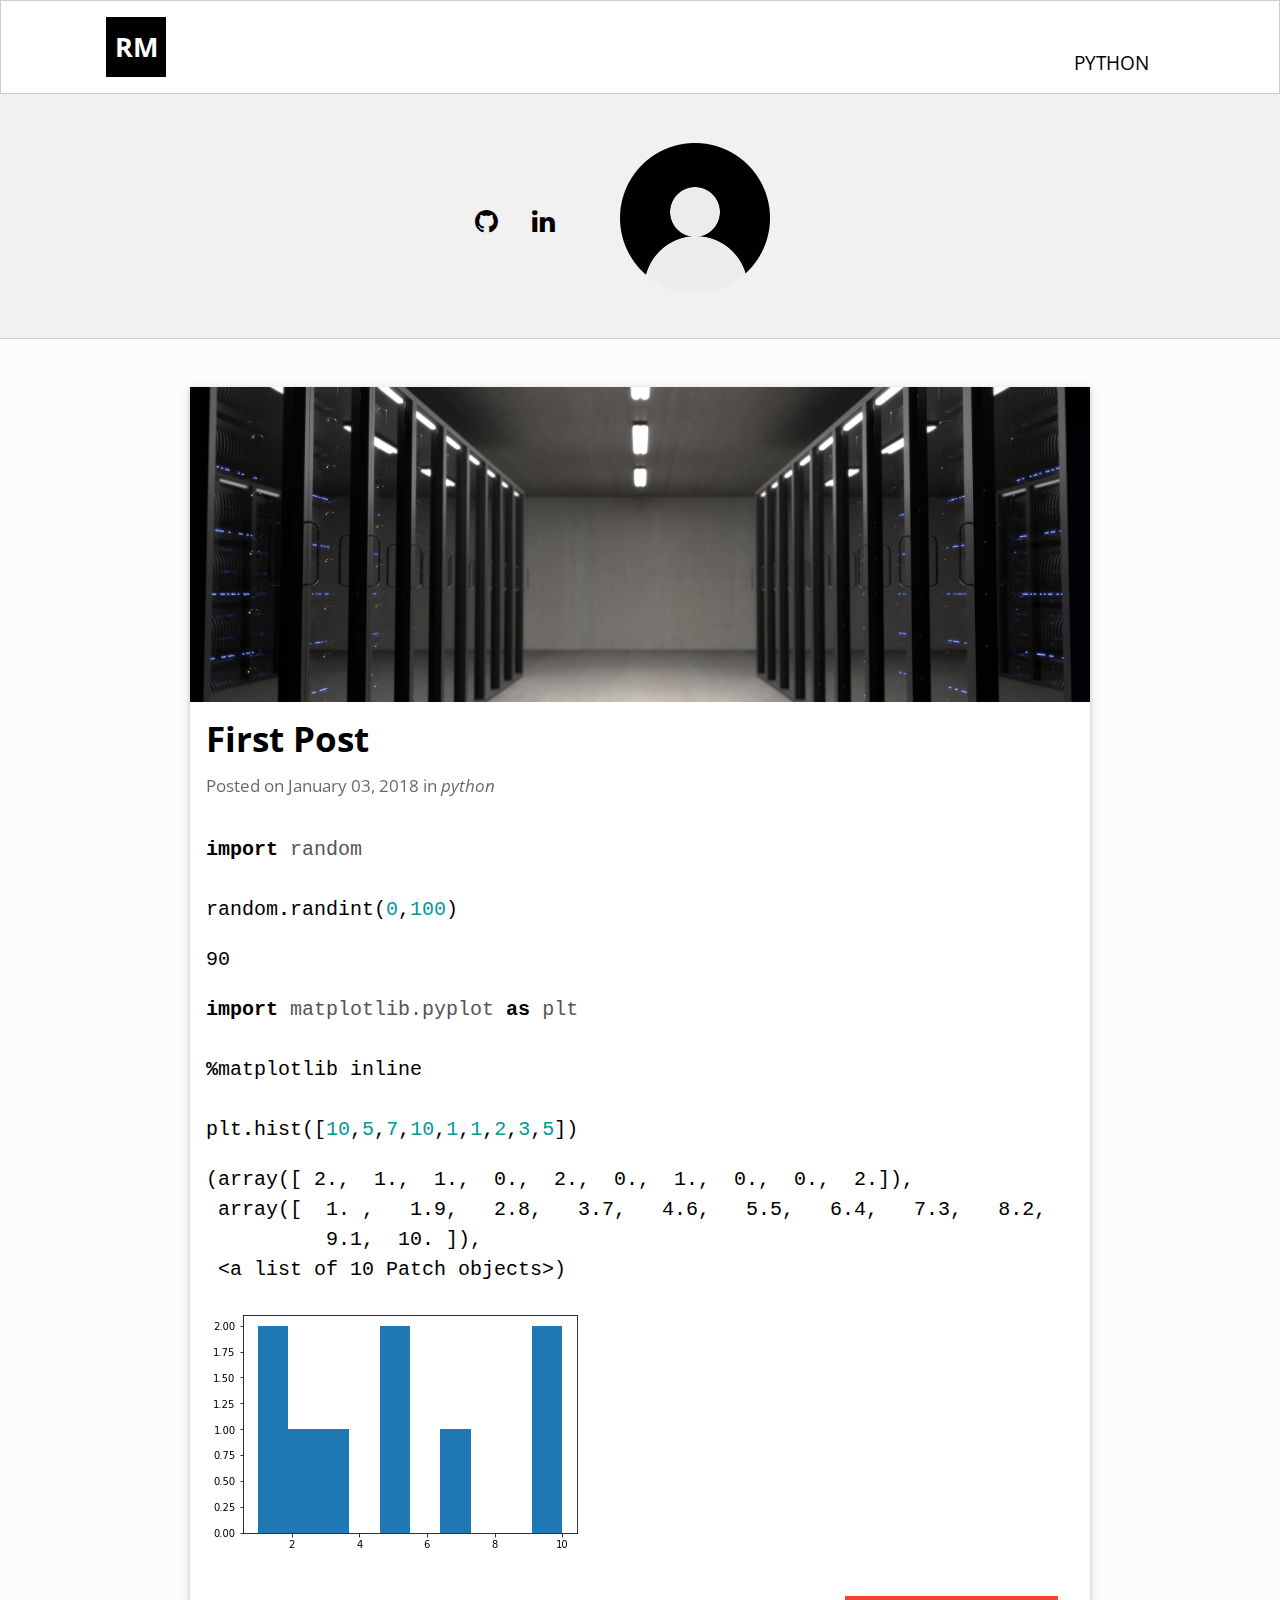
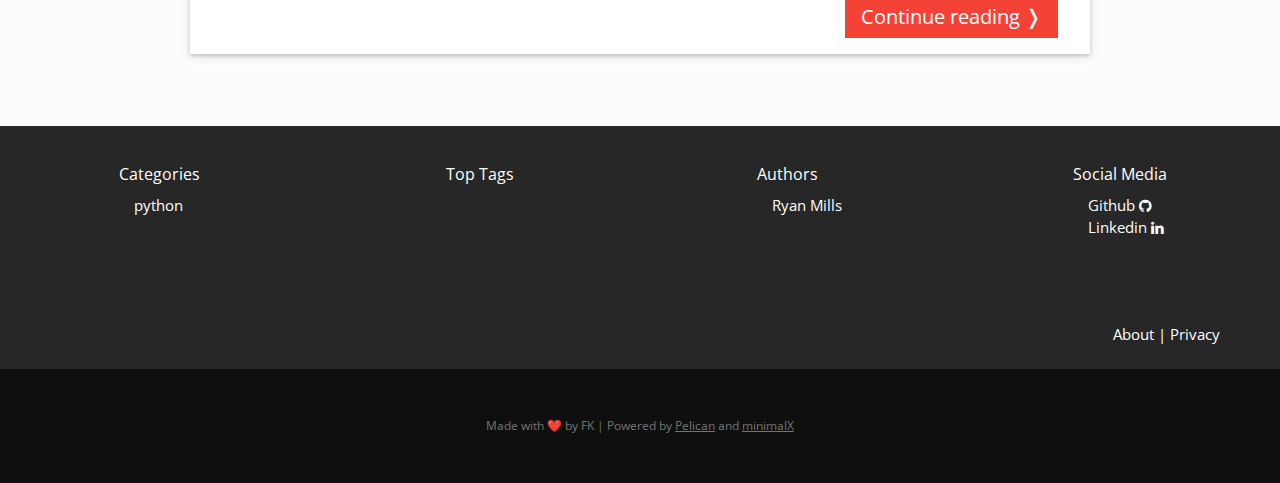
==== index.html @ 048d177b "with image fix" ====
<!DOCTYPE html>
<html lang="english">
<head>
    <title>Ryan's Blog</title>

    <link href="https://bosbraves.github.io/feeds/all.atom.xml" type="application/atom+xml" rel="alternate" title="Ryan's Blog Full Atom Feed" />

    <!-- CSS -->
    <link rel="stylesheet" type="text/css" href="https://fonts.googleapis.com/css?family=Open+Sans:regular,bold|Reenie+Beanie">
    <link rel="stylesheet" type="text/css" href="https://bosbraves.github.io/theme/css/w3.css">
    <link rel="stylesheet" type="text/css" href="https://bosbraves.github.io/theme/css/style.css">
    <link rel="stylesheet" type="text/css" href="https://bosbraves.github.io/theme/css/jqcloud.css">
    <link rel="stylesheet" type="text/css" href="https://bosbraves.github.io/theme/css/font-awesome.min.css">
    <link rel="stylesheet" type="text/css" href="https://bosbraves.github.io/theme/css/shariff.min.css">
    <link rel="stylesheet" type="text/css" href="https://bosbraves.github.io/theme/css/pygments-highlight-github.css">

    <!-- JavaScript -->
    <script src="https://ajax.googleapis.com/ajax/libs/jquery/3.1.0/jquery.min.js"></script>
    <script src="https://bosbraves.github.io/theme/js/jqcloud.min.js"></script>

     <!-- Meta -->
    <meta charset="utf-8" />
    <meta http-equiv="X-UA-Compatible" content="IE=edge" />
    <meta name="viewport" content="width=device-width, initial-scale=1.0" />
    <meta name="HandheldFriendly" content="True" />

    <meta name="author" content="Ryan Mills" />
    <meta name="description" content="" /> 

    <!-- Facebook OpenGraph -->
    <meta property="og:site_name" content="Ryan's Blog">
    <meta property="og:title" content="" />
    <meta property="og:description" content="" />
    <meta property="og:url" content="https://bosbraves.github.io" />
    <meta property="og:image" itemprop="image" content="https://bosbraves.github.io/images/Ryan's Blog.png">
    <meta property="og:type" content="blog" />

    <!-- Twitter -->
    <meta name="twitter:card" content="summary_large_image">
    <meta name="twitter:title" content="">
    <meta name="twitter:description" content="">
    <meta name="twitter:image" content="https://bosbraves.github.io/images/Ryan's Blog.png">
    
</head>
<body>
  <div class="w3-row w3-card w3-white">
    <header id=banner>
       <!-- AUTHOR INITIALS-->
      <a href="https://bosbraves.github.io" id=logo title="Home">RM</a>
      <nav id="menu">
        <ul>
          <li ><a href="https://bosbraves.github.io/category/python.html">python</a></li>
        </ul>
      </nav>
    </header>
  </div>
<div class="w3-row w3-light-grey w3-border-bottom">
<aside id="introduction" class="w3-container w3-center w3-padding-32">
    <div>
      <span id="sitedescription"></span>
      <ul class="social" style="margin: 0; margin-top: 10px; padding: 0;">
        <li><a class="sc-github" href="https://github.com/bosbraves" target="_blank"><i class="fa fa-github"></i></a></li>
        <li><a class="sc-linkedin" href="https://www.linkedin.com/in/ryancmills" target="_blank"><i class="fa fa-linkedin"></i></a></li>
      </ul>
    </div>
    <div style="line-height: 180px;">
      <a href="https://bosbraves.github.io/authors.html"><img class="avatar" alt="blog avatar" src="/authors/ryan-mills.png" onerror="this.src='/theme/images/avatar.png'"></a>
    </div>
</aside>
</div><br>
<br>
<section id="content">
<!-- Blog entries -->
<article class="w3-container w3-card-2 w3-white col-main">
  <header>
  <div class="headerimage-card">
    <a href="https://bosbraves.github.io/first-post.html"><img src="/images/category.png" style="width: 100%;"></img></a>
  </div>
  <h1><a href="https://bosbraves.github.io/first-post.html">First Post</a></h1>
  <div class="post-info">
    <div class="w3-opacity w3-margin-right w3-margin-bottom" style="flex-grow: 1;">
      <span>  Posted on January 03, 2018 in <a href="https://bosbraves.github.io/category/python.html" style="font-style: italic">python</a>

      </span>
    </div>
  </div>
</header>
  <div class="entry-content"><div class="highlight"><pre><span></span><span class="kn">import</span> <span class="nn">random</span>

<span class="n">random</span><span class="o">.</span><span class="n">randint</span><span class="p">(</span><span class="mi">0</span><span class="p">,</span><span class="mi">100</span><span class="p">)</span>
</pre></div>


<div class="highlight"><pre><span></span>90
</pre></div>


<div class="highlight"><pre><span></span><span class="kn">import</span> <span class="nn">matplotlib.pyplot</span> <span class="kn">as</span> <span class="nn">plt</span>

<span class="o">%</span><span class="n">matplotlib</span> <span class="n">inline</span>

<span class="n">plt</span><span class="o">.</span><span class="n">hist</span><span class="p">([</span><span class="mi">10</span><span class="p">,</span><span class="mi">5</span><span class="p">,</span><span class="mi">7</span><span class="p">,</span><span class="mi">10</span><span class="p">,</span><span class="mi">1</span><span class="p">,</span><span class="mi">1</span><span class="p">,</span><span class="mi">2</span><span class="p">,</span><span class="mi">3</span><span class="p">,</span><span class="mi">5</span><span class="p">])</span>
</pre></div>


<div class="highlight"><pre><span></span>(array([ 2.,  1.,  1.,  0.,  2.,  0.,  1.,  0.,  0.,  2.]),
 array([  1. ,   1.9,   2.8,   3.7,   4.6,   5.5,   6.4,   7.3,   8.2,
          9.1,  10. ]),
 &lt;a list of 10 Patch objects&gt;)
</pre></div>


<p><img alt="png" src="images/firstpost_2_1.png"></p></div>
  <footer>
  <a class="w3-btn w3-red w3-right w3-margin" href="https://bosbraves.github.io/first-post.html">  Continue reading
 &#10093;</a>
  </footer>
</article>
<br>
<br>
<br>
</section>
  <footer id="contentinfo">
    <div id="blogroll" class="w3-row">
        <div class="blogroll-block w3-col l3 m3 s6">
            <div>
                <h6>  Categories
</h6>
                <ul>
                    <li class=""><a href="https://bosbraves.github.io/category/python.html">python<a></li>
                    <li class="empty"></li>
                    <li class="empty"></li>
                    <li class="empty"></li>
                </ul>
            </div>
        </div>
    <div class="blogroll-block w3-col l3 m3 s6">
      <div>
        <h6>Top Tags</h6>
        <ul>
          <!-- Print the four most popular tags, sorted automatically with the setting TAG_CLOUD_SORTING = 'size' in pelicanconf.py -->
          <li class="empty"></li>
          <li class="empty"></li>
          <li class="empty"></li>
          <li class="empty"></li>
        </ul>
      </div>
    </div>
    <div class="blogroll-block w3-col l3 m3 s6">
      <div>
          <h6><a href="https://bosbraves.github.io/authors.html">  Authors
</a></h6>
          <ul>
              <!--  -->
              <li class=""><a href="https://bosbraves.github.io/authors.html">Ryan Mills</a></li>
              <!-- <li class=""><a href="https://bosbraves.github.io/authors.html#ryan-mills">Ryan Mills</a></li> -->
               <li class="empty"></li>
              <li class="empty"></li>
              <li class="empty"></li>
          </ul>
      </div>
    </div>
      <div class="blogroll-block w3-col l3 m3 s6">
          <div>
              <h6>Social Media</h6>
              <ul>
                  <li><a class="sc-github" href="https://github.com/bosbraves" target="_blank"><span style="text-transform: capitalize;">github</span> <i class="fa fa-github"></i></a></li>
                  <li><a class="sc-linkedin" href="https://www.linkedin.com/in/ryancmills" target="_blank"><span style="text-transform: capitalize;">linkedin</span> <i class="fa fa-linkedin"></i></a></li>
                  <li class="empty"></li>
                  <li class="empty"></li>
              </ul>
          </div>
      </div>
    </div>
    <div id="contact">
        <ul>
            <li><a href="https://bosbraves.github.io/pages/impressum.html">  About | Privacy
</a></li>
        </ul>
    </div>
    <div id="copyright" class="w3-center w3-small w3-text-grey w3-padding-48">
        <span>Made with ❤️ by FK | Powered by <a href="http://getpelican.com" target="_blank"><u>Pelican</u></a> and <a href="https://github.com/art1fa/minimalX" target="_blank"><u>minimalX</u></a>        </span>
    </div>
  </footer>
<script src="https://bosbraves.github.io/theme/js/shariff.min.js"></script>
</body>
</html>
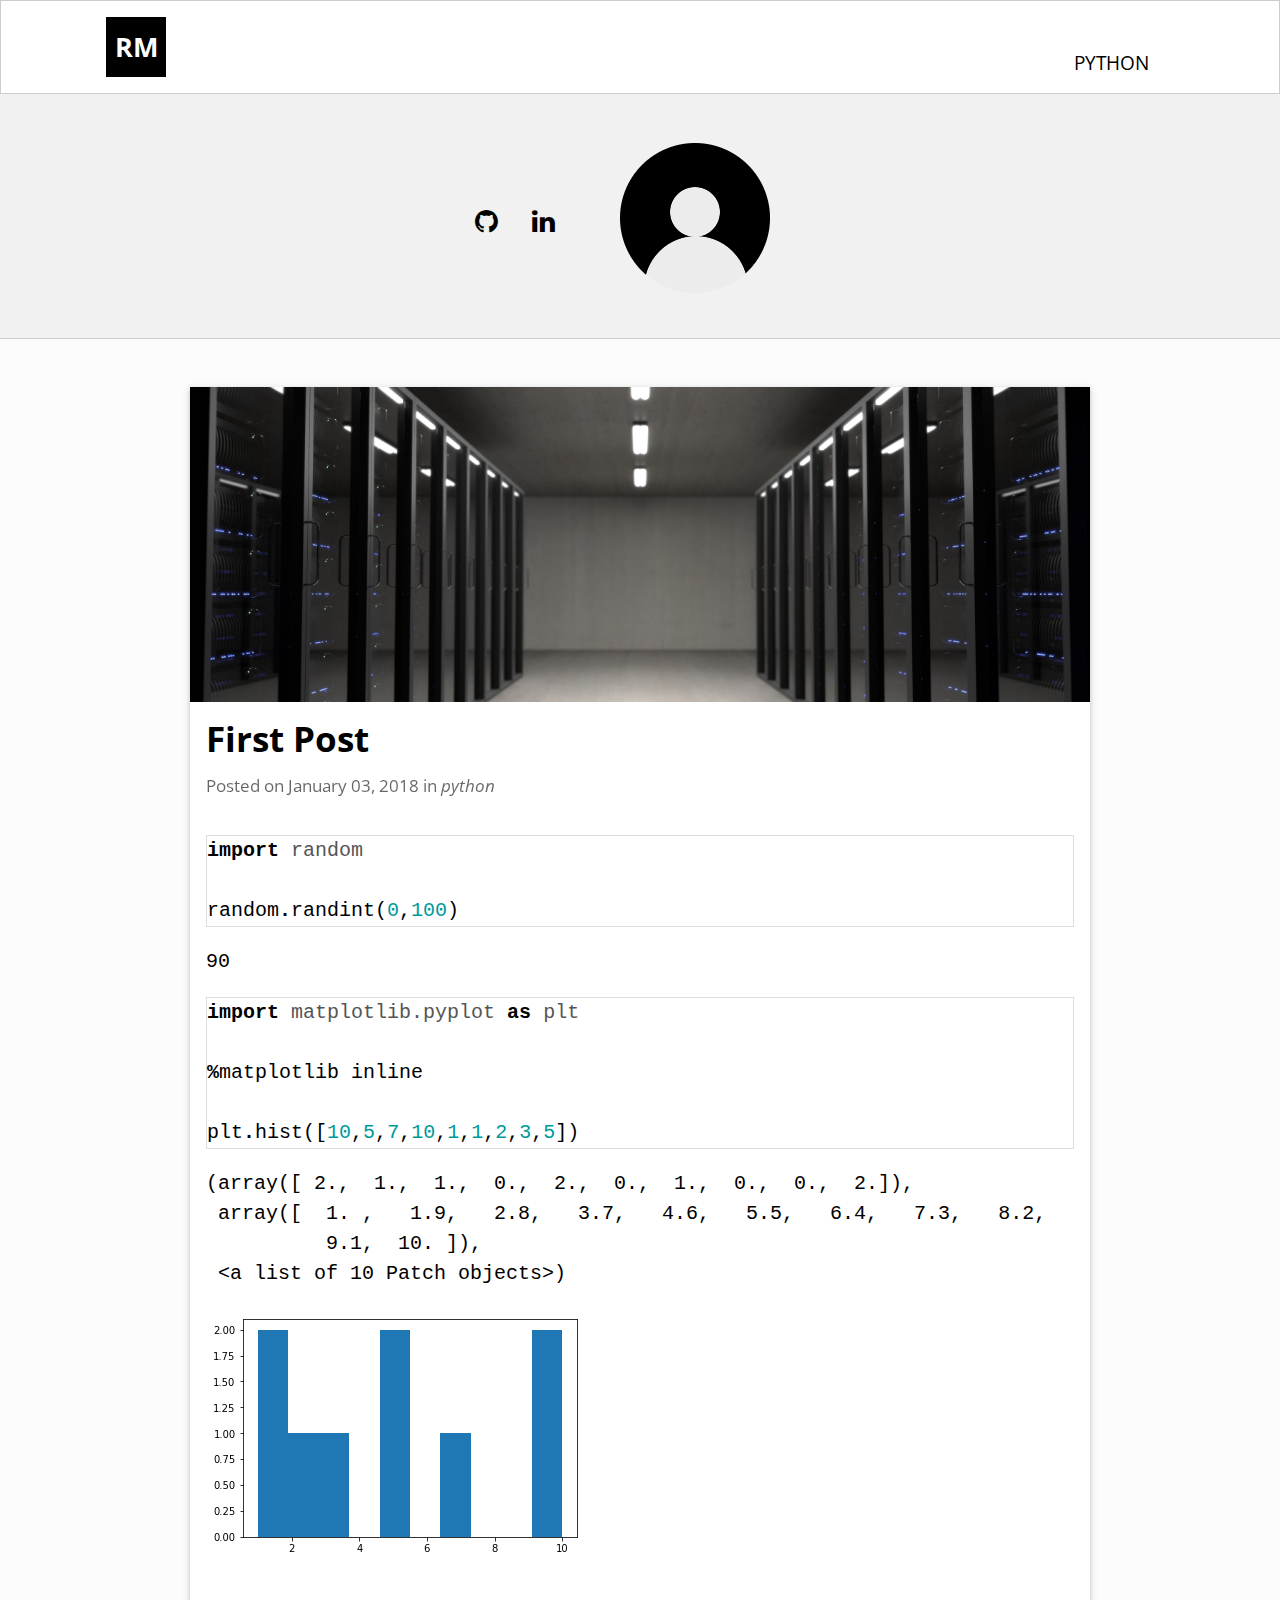
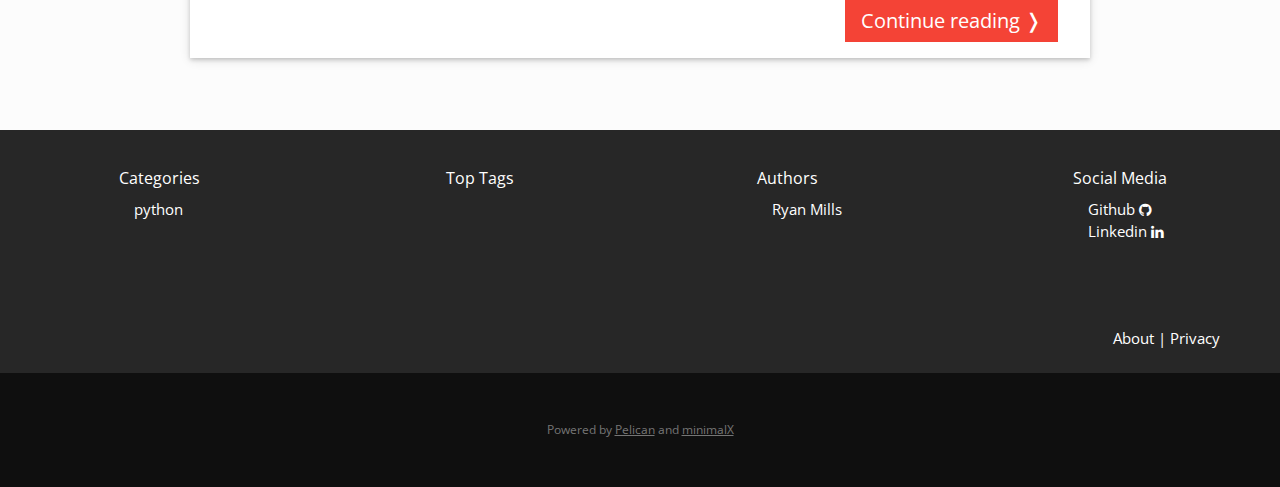
==== commit 3ea10268: "html update" ====
--- a/index.html
+++ b/index.html
@@ -180,9 +180,39 @@
         </ul>
     </div>
     <div id="copyright" class="w3-center w3-small w3-text-grey w3-padding-48">
-        <span>Made with ❤️ by FK | Powered by <a href="http://getpelican.com" target="_blank"><u>Pelican</u></a> and <a href="https://github.com/art1fa/minimalX" target="_blank"><u>minimalX</u></a>        </span>
+        <span>Powered by <a href="http://getpelican.com" target="_blank"><u>Pelican</u></a> and <a href="https://github.com/art1fa/minimalX" target="_blank"><u>minimalX</u></a>        </span>
     </div>
   </footer>
-<script src="https://bosbraves.github.io/theme/js/shariff.min.js"></script>
+  
+  <!-- This jQuery line finds any span that contains code highlighting classes and then selects the parent <pre> tag and adds a border.
+       This is done as a workaround to visually distinguish the code inputs and outputs -->
+  <script>
+      $(".hll, .n, .c, .err, .k, .o, .cm, .cp, .c1, .cs, .gd, .ge, .gr, .gh, .gi, .go, .gp, .gs, .gu, .gt, .kc, .kd, .kn, .kp, .kr, .kt, .m, .s, .na, .nb, .nc, .no, .nd, .ni, .ne, .nf, .nl, .nn, .nt, .nv, .ow, .w, .mf, .mh, .mi, .mo, .sb, .sc, .sd, .s2, .se, .sh, .si, .sx, .sr, .s1, .ss, .bp, .vc, .vg, .vi, .il").parent("pre").css("border", "1px solid #DEDEDE");
+      $("blockquote").addClass('blockquote')
+  </script>
+  
+<!-- Google Analytics -->
+<script type="text/javascript">
+var gaProperty = 'UA-111930602-1';
+var disableStr = 'ga-disable-' + gaProperty;
+if (document.cookie.indexOf(disableStr + '=true') > -1) {
+window[disableStr] = true;
+}
+function gaOptout() {
+document.cookie = disableStr + '=true; expires=Thu, 31 Dec 2099 23:59:59 UTC;path=/';
+window[disableStr] = true;
+}
+</script>
+<script>
+  (function(i,s,o,g,r,a,m){i['GoogleAnalyticsObject']=r;i[r]=i[r]||function(){
+  (i[r].q=i[r].q||[]).push(arguments)},i[r].l=1*new Date();a=s.createElement(o),
+  m=s.getElementsByTagName(o)[0];a.async=1;a.src=g;m.parentNode.insertBefore(a,m)
+  })(window,document,'script','https://www.google-analytics.com/analytics.js','ga');
+
+  ga('create', 'UA-111930602-1', 'auto');
+  ga('set', 'anonymizeIp', true);
+  ga('send', 'pageview');
+
+</script><script src="https://bosbraves.github.io/theme/js/shariff.min.js"></script>
 </body>
 </html>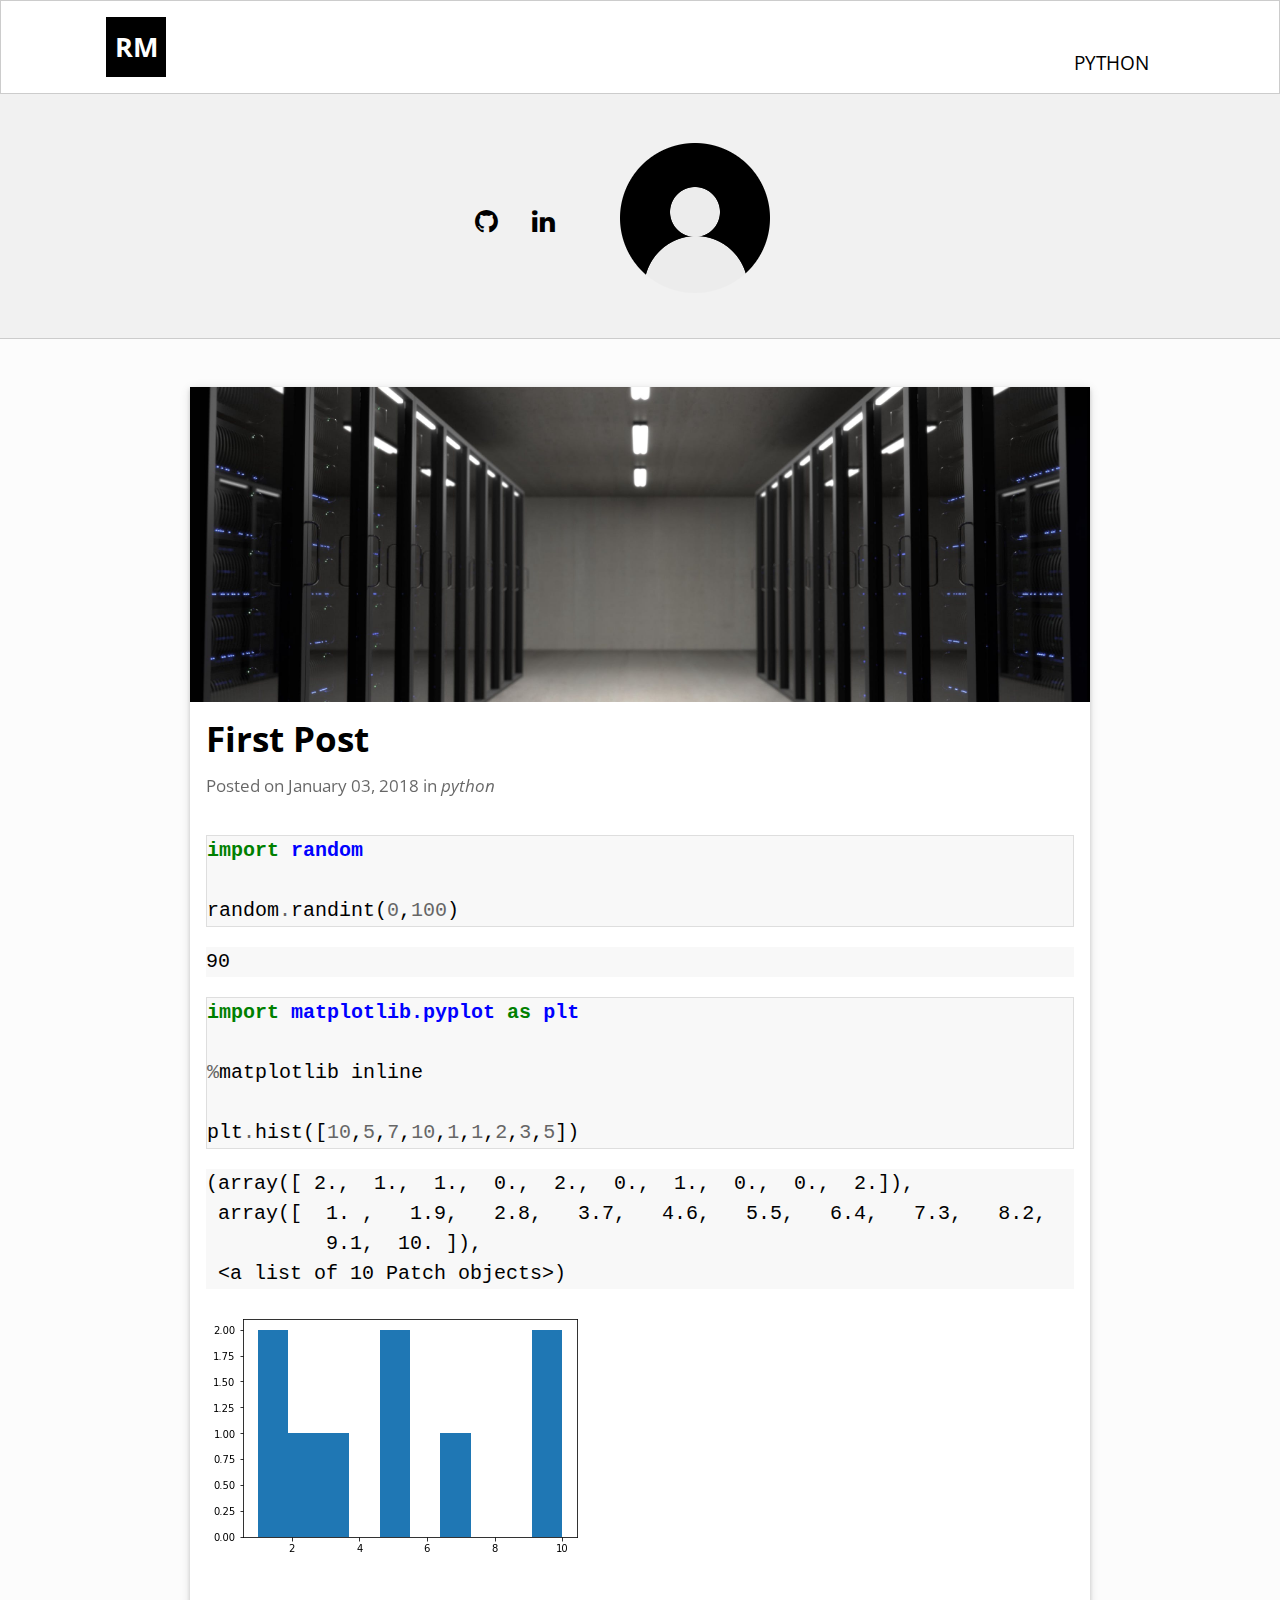
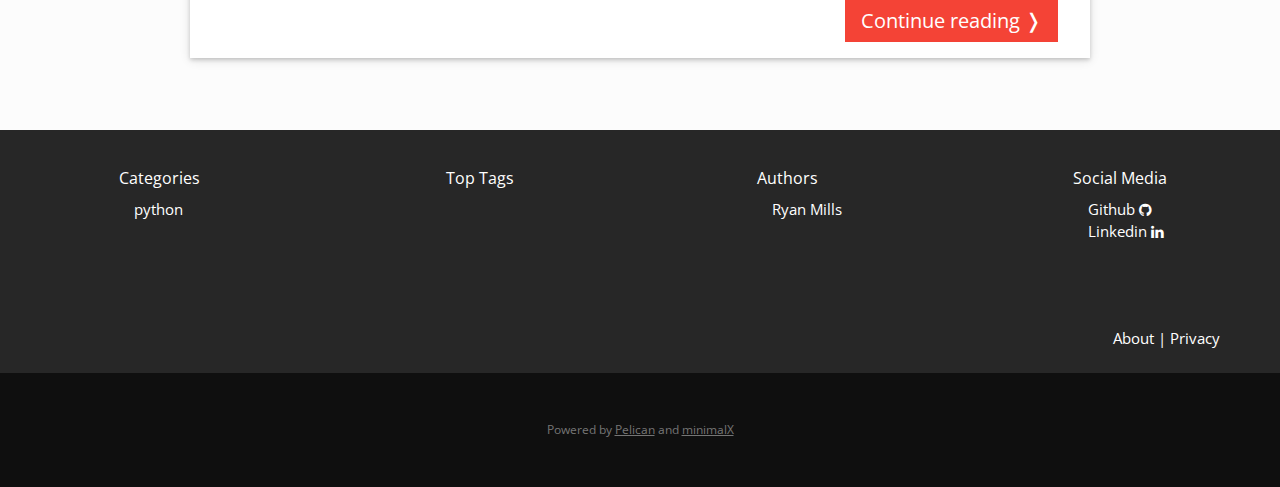
==== commit 63fa78a7: "update settings" ====
--- a/index.html
+++ b/index.html
@@ -1,6 +1,6 @@
 
 <!DOCTYPE html>
-<html lang="english">
+<html lang="en">
 <head>
     <title>Ryan's Blog</title>
 
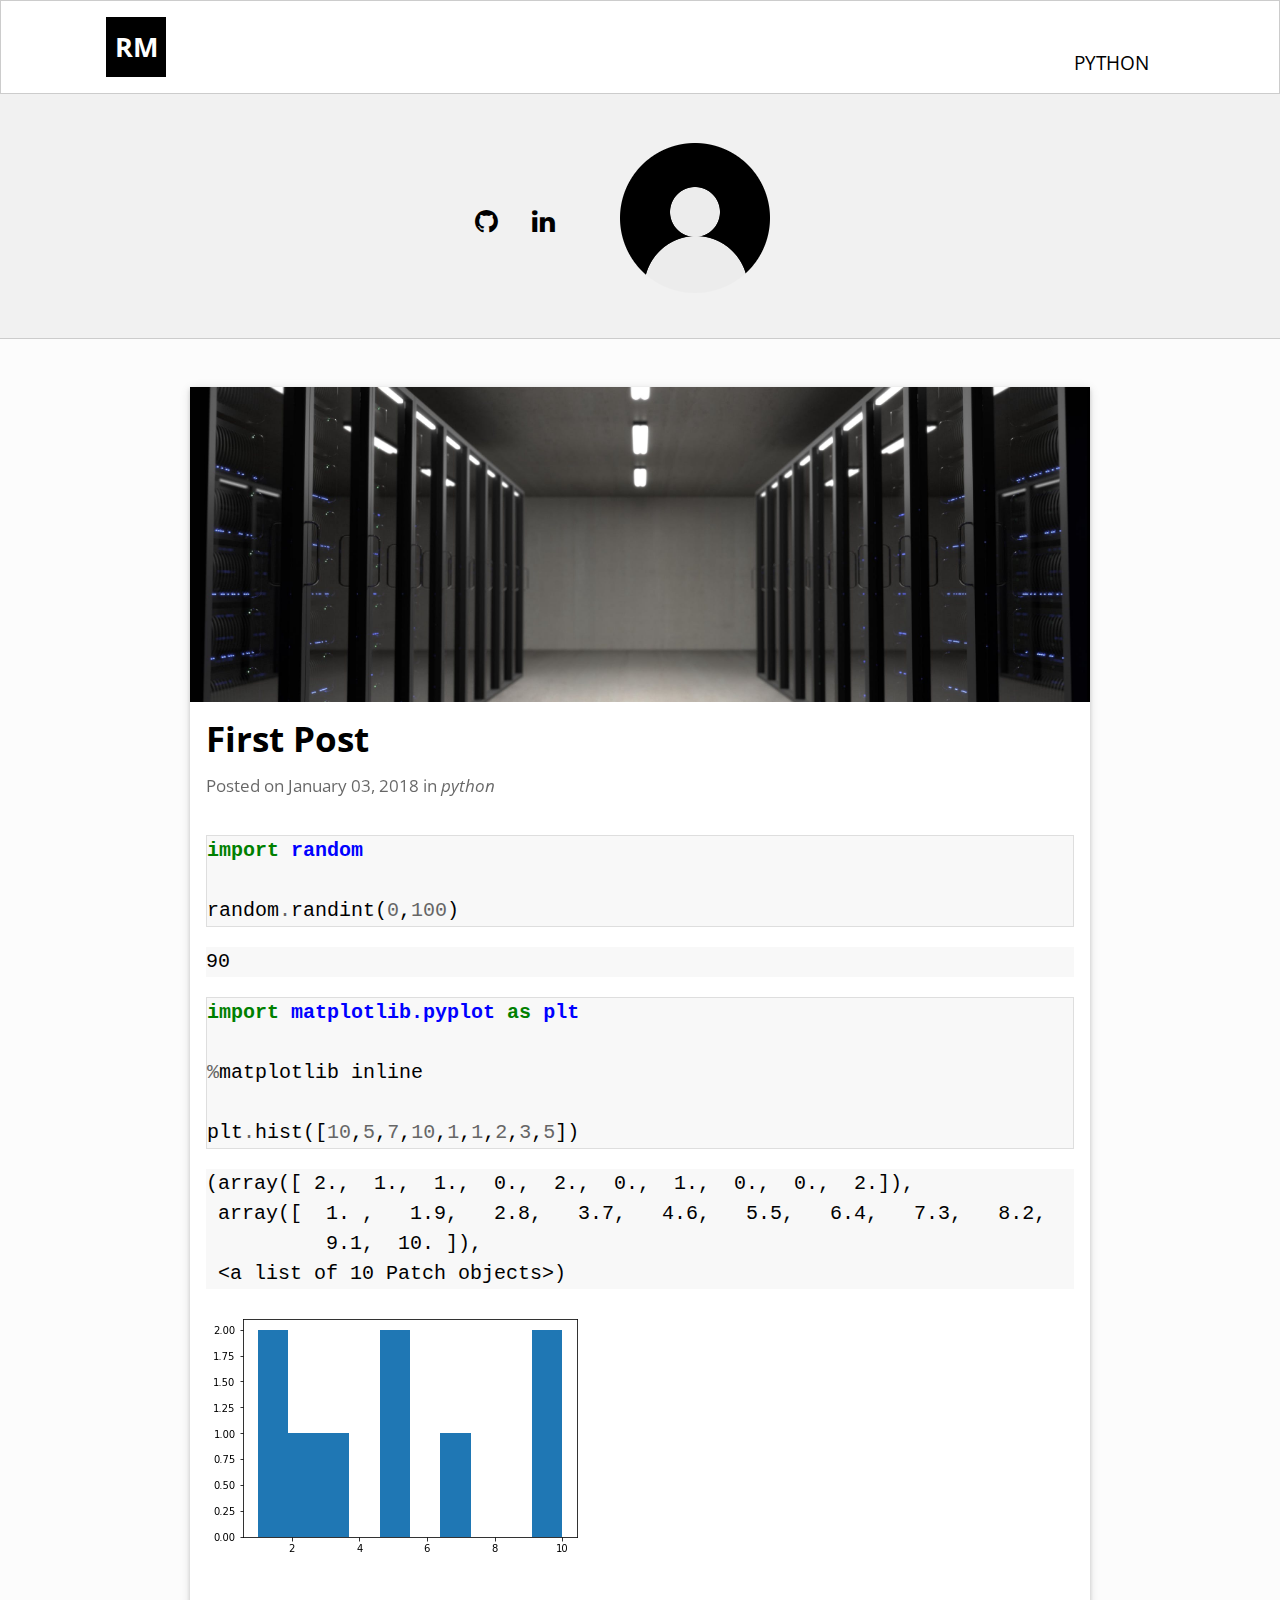
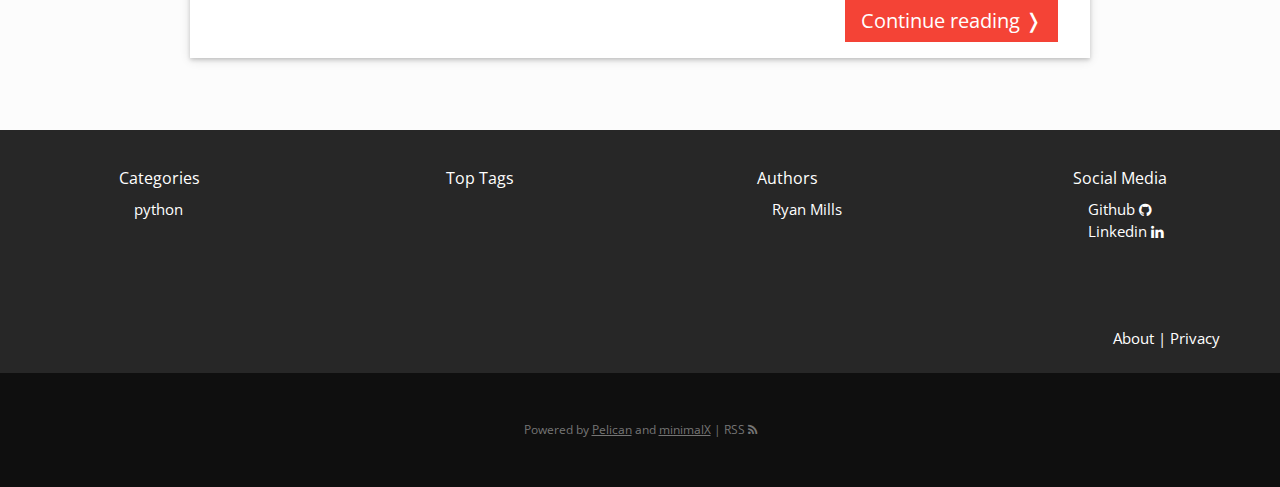
==== commit 35a8284b: "rss feed update" ====
--- a/index.html
+++ b/index.html
@@ -5,6 +5,7 @@
     <title>Ryan's Blog</title>
 
     <link href="https://bosbraves.github.io/feeds/all.atom.xml" type="application/atom+xml" rel="alternate" title="Ryan's Blog Full Atom Feed" />
+    <link href="https://bosbraves.github.io/feeds/all.rss.xml" type="application/rss+xml" rel="alternate" title="Ryan's Blog Full RSS Feed" />
 
     <!-- CSS -->
     <link rel="stylesheet" type="text/css" href="https://fonts.googleapis.com/css?family=Open+Sans:regular,bold|Reenie+Beanie">
@@ -111,7 +112,7 @@
 </pre></div>
 
 
-<p><img alt="png" src="images/firstpost_2_1.png"></p></div>
+<p><img alt="png" src="/images/firstpost_2_1.png"></p></div>
   <footer>
   <a class="w3-btn w3-red w3-right w3-margin" href="https://bosbraves.github.io/first-post.html">  Continue reading
  &#10093;</a>
@@ -180,7 +181,7 @@
         </ul>
     </div>
     <div id="copyright" class="w3-center w3-small w3-text-grey w3-padding-48">
-        <span>Powered by <a href="http://getpelican.com" target="_blank"><u>Pelican</u></a> and <a href="https://github.com/art1fa/minimalX" target="_blank"><u>minimalX</u></a>        </span>
+        <span>Powered by <a href="http://getpelican.com" target="_blank"><u>Pelican</u></a> and <a href="https://github.com/art1fa/minimalX" target="_blank"><u>minimalX</u></a> | <a href="https://bosbraves.github.io/feeds/all.rss.xml">RSS <i class="fa fa-rss" aria-hidden="true"></i></a>        </span>
     </div>
   </footer>
   
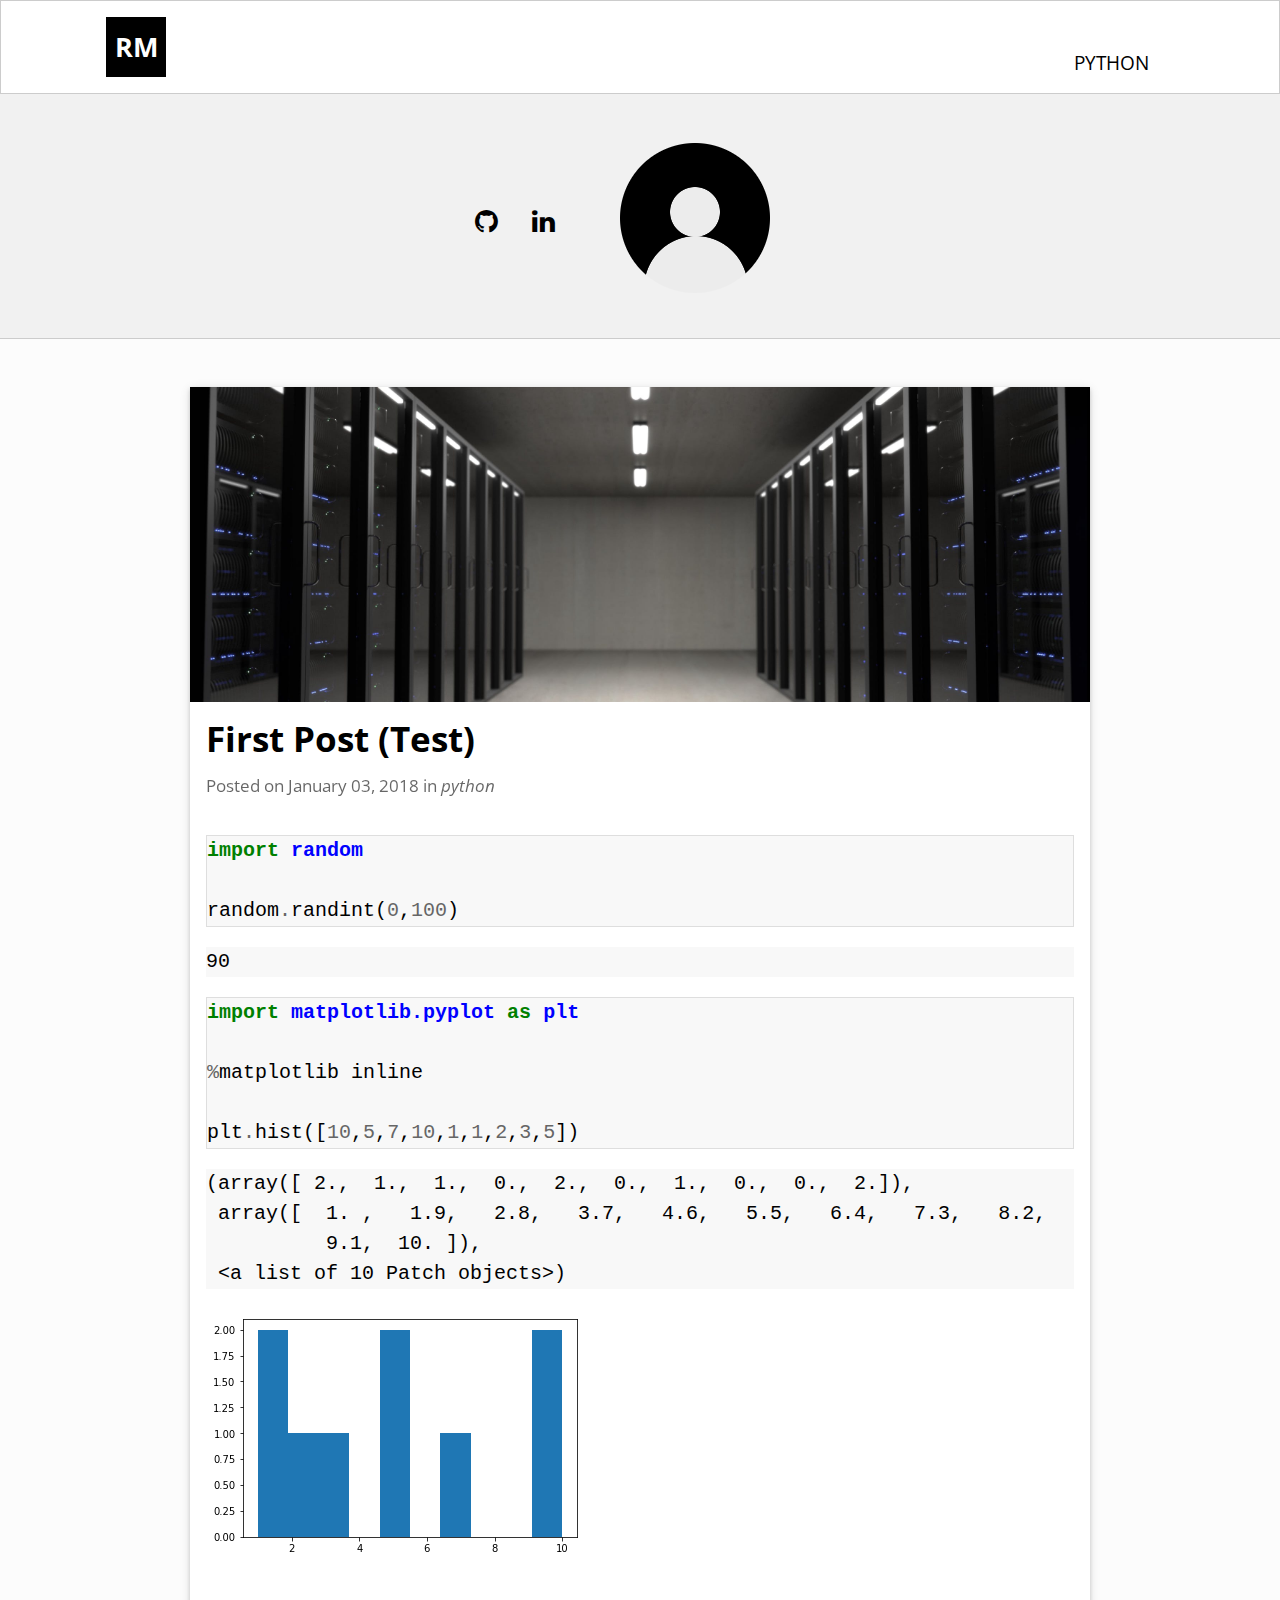
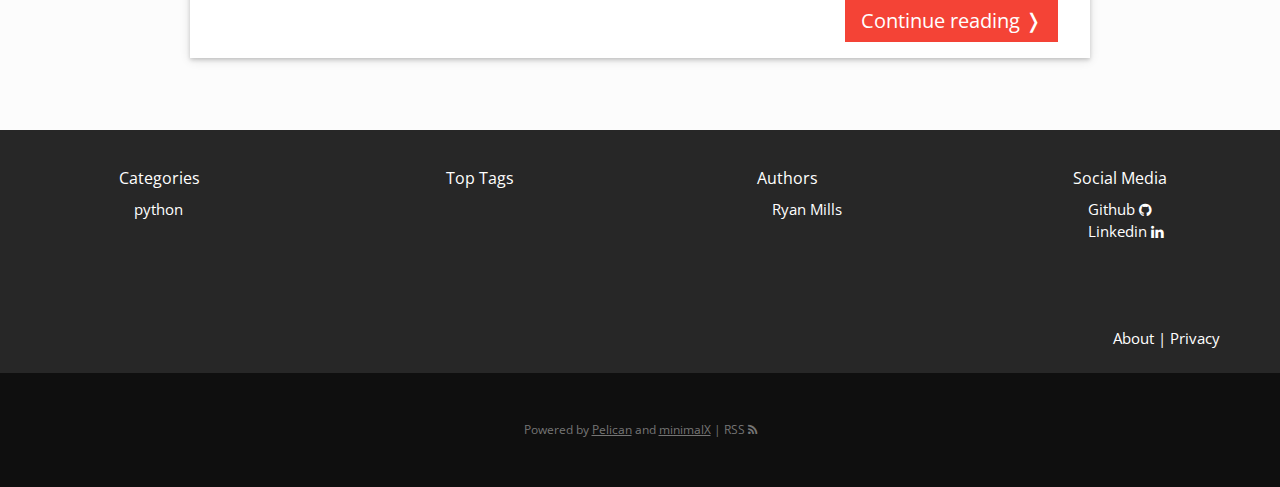
==== commit 70c23434: "avatar fix" ====
--- a/index.html
+++ b/index.html
@@ -2,10 +2,10 @@
 <!DOCTYPE html>
 <html lang="en">
 <head>
-    <title>Ryan's Blog</title>
-
-    <link href="https://bosbraves.github.io/feeds/all.atom.xml" type="application/atom+xml" rel="alternate" title="Ryan's Blog Full Atom Feed" />
-    <link href="https://bosbraves.github.io/feeds/all.rss.xml" type="application/rss+xml" rel="alternate" title="Ryan's Blog Full RSS Feed" />
+    <title>bosbraves.github.io</title>
+
+    <link href="https://bosbraves.github.io/feeds/all.atom.xml" type="application/atom+xml" rel="alternate" title="bosbraves.github.io Full Atom Feed" />
+    <link href="https://bosbraves.github.io/feeds/all.rss.xml" type="application/rss+xml" rel="alternate" title="bosbraves.github.io Full RSS Feed" />
 
     <!-- CSS -->
     <link rel="stylesheet" type="text/css" href="https://fonts.googleapis.com/css?family=Open+Sans:regular,bold|Reenie+Beanie">
@@ -30,18 +30,18 @@
     <meta name="description" content="" /> 
 
     <!-- Facebook OpenGraph -->
-    <meta property="og:site_name" content="Ryan's Blog">
+    <meta property="og:site_name" content="bosbraves.github.io">
     <meta property="og:title" content="" />
     <meta property="og:description" content="" />
     <meta property="og:url" content="https://bosbraves.github.io" />
-    <meta property="og:image" itemprop="image" content="https://bosbraves.github.io/images/Ryan's Blog.png">
+    <meta property="og:image" itemprop="image" content="https://bosbraves.github.io/images/bosbraves.github.io.png">
     <meta property="og:type" content="blog" />
 
     <!-- Twitter -->
     <meta name="twitter:card" content="summary_large_image">
     <meta name="twitter:title" content="">
     <meta name="twitter:description" content="">
-    <meta name="twitter:image" content="https://bosbraves.github.io/images/Ryan's Blog.png">
+    <meta name="twitter:image" content="https://bosbraves.github.io/images/bosbraves.github.io.png">
     
 </head>
 <body>
@@ -76,13 +76,12 @@
 <article class="w3-container w3-card-2 w3-white col-main">
   <header>
   <div class="headerimage-card">
-    <a href="https://bosbraves.github.io/first-post.html"><img src="/images/category.png" style="width: 100%;"></img></a>
+    <a href="https://bosbraves.github.io/first-post-test.html"><img src="/images/category.png" style="width: 100%;"></img></a>
   </div>
-  <h1><a href="https://bosbraves.github.io/first-post.html">First Post</a></h1>
+  <h1><a href="https://bosbraves.github.io/first-post-test.html">First Post (Test)</a></h1>
   <div class="post-info">
     <div class="w3-opacity w3-margin-right w3-margin-bottom" style="flex-grow: 1;">
-      <span>  Posted on January 03, 2018 in <a href="https://bosbraves.github.io/category/python.html" style="font-style: italic">python</a>
-
+      <span>Posted on January 03, 2018 in <a href="https://bosbraves.github.io/category/python.html" style="font-style: italic">python</a>
       </span>
     </div>
   </div>
@@ -114,8 +113,7 @@
 
 <p><img alt="png" src="/images/firstpost_2_1.png"></p></div>
   <footer>
-  <a class="w3-btn w3-red w3-right w3-margin" href="https://bosbraves.github.io/first-post.html">  Continue reading
- &#10093;</a>
+  <a class="w3-btn w3-red w3-right w3-margin" href="https://bosbraves.github.io/first-post-test.html">Continue reading &#10093;</a>
   </footer>
 </article>
 <br>
@@ -126,8 +124,7 @@
     <div id="blogroll" class="w3-row">
         <div class="blogroll-block w3-col l3 m3 s6">
             <div>
-                <h6>  Categories
-</h6>
+                <h6>Categories</h6>
                 <ul>
                     <li class=""><a href="https://bosbraves.github.io/category/python.html">python<a></li>
                     <li class="empty"></li>
@@ -150,8 +147,7 @@
     </div>
     <div class="blogroll-block w3-col l3 m3 s6">
       <div>
-          <h6><a href="https://bosbraves.github.io/authors.html">  Authors
-</a></h6>
+          <h6><a href="https://bosbraves.github.io/authors.html">Authors</a></h6>
           <ul>
               <!--  -->
               <li class=""><a href="https://bosbraves.github.io/authors.html">Ryan Mills</a></li>
@@ -176,8 +172,7 @@
     </div>
     <div id="contact">
         <ul>
-            <li><a href="https://bosbraves.github.io/pages/impressum.html">  About | Privacy
-</a></li>
+            <li><a href="https://bosbraves.github.io/pages/impressum.html">About | Privacy</a></li>
         </ul>
     </div>
     <div id="copyright" class="w3-center w3-small w3-text-grey w3-padding-48">
